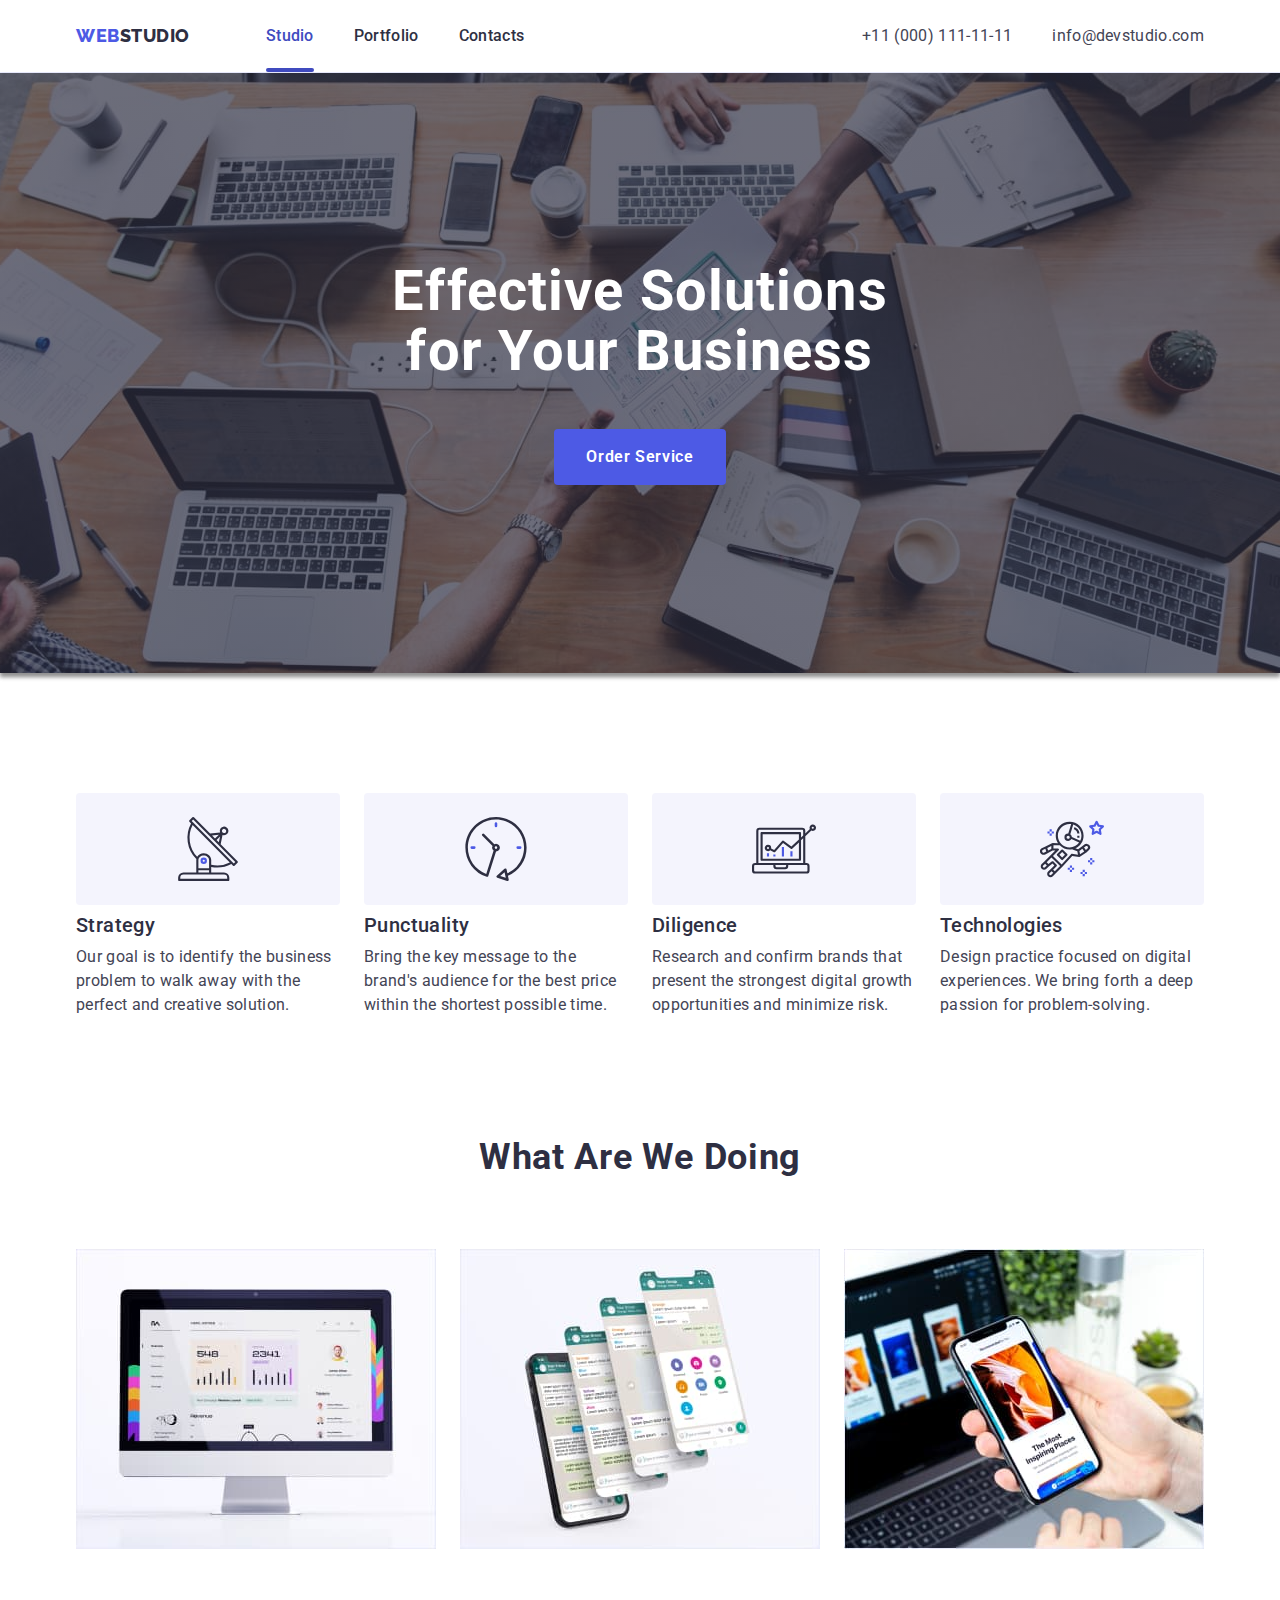
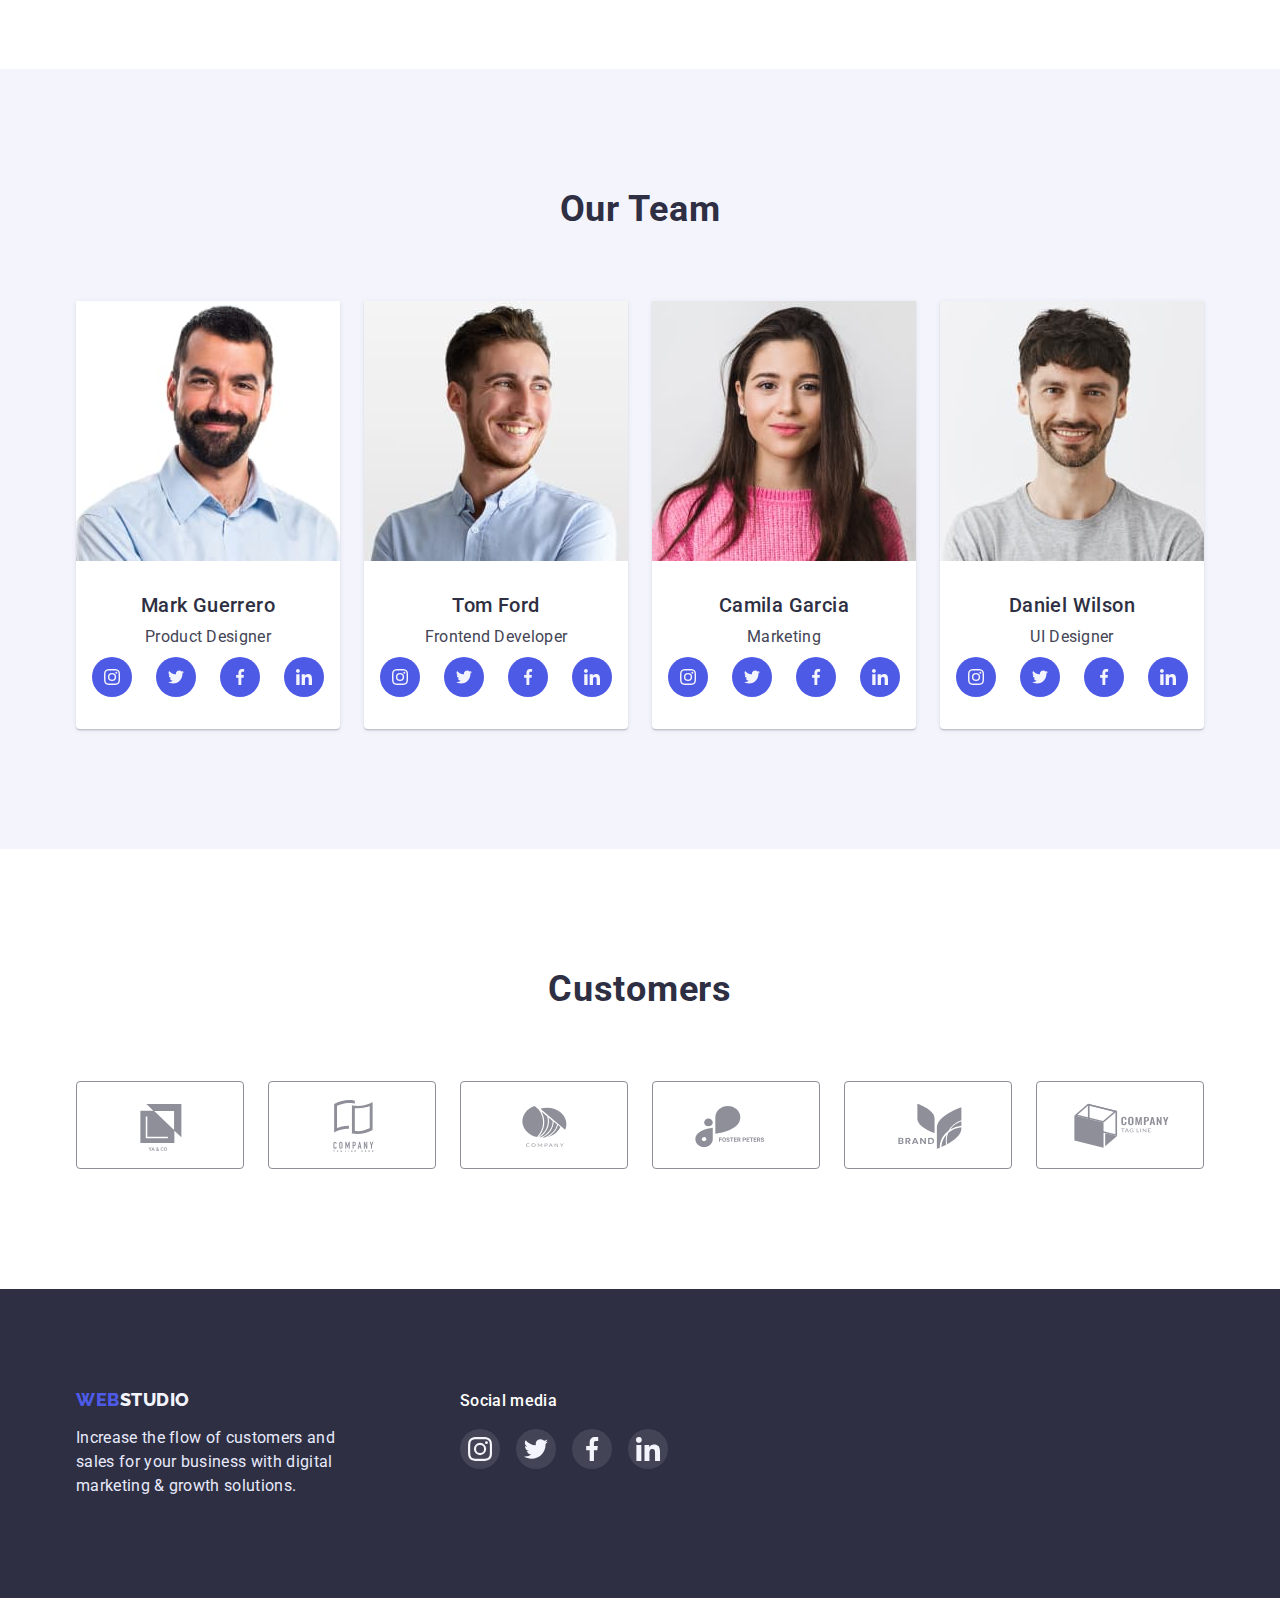
==== index.html @ 49307508 "Додає файли попереднього ДЗ" ====
<!-- @format -->

<!DOCTYPE html>
<html lang="en">
 <head>
  <meta charset="UTF-8" />
  <meta http-equiv="X-UA-Compatible" content="IE=edge" />
  <meta name="viewport" content="width=device-width, initial-scale=1.0" />
  <title>webstudio</title>
  <link rel="preconnect" href="https://fonts.googleapis.com" />
  <link rel="preconnect" href="https://fonts.gstatic.com" crossorigin />
  <link
   href="https://fonts.googleapis.com/css2?family=Raleway:wght@800&family=Roboto:wght@400;500;700&display=swap"
   rel="stylesheet"
  />
  <link
   rel="stylesheet"
   href="https://cdnjs.cloudflare.com/ajax/libs/modern-normalize/1.1.0/modern-normalize.min.css"
  />
  <link rel="stylesheet" href="./css/styles.css" />
 </head>
 <body>
  <header class="page-header">
   <div class="container main-top">
    <nav class="top">
     <a href="./index.html" class="logo link">
      <span class="logo-web">web</span>studio
     </a>
     <ul class="site-nav list">
      <li class="item">
       <a href="./index.html" class="link current">Studio</a>
      </li>
      <li class="item">
       <a href="./portfolio.html" class="link">Portfolio</a>
      </li>
      <li class="item"><a href="" class="link">Contacts</a></li>
     </ul>
    </nav>

    <ul class="auth-nav list">
     <li class="item">
      <a href="tel:+110001111111" class="nav-tel link">+11 (000) 111-11-11</a>
     </li>
     <li class="item">
      <a href="mailto:info@devstudio.com" class="nav-mail link"
       >info@devstudio.com</a
      >
     </li>
    </ul>
   </div>
  </header>

  <main>
   <!--Hero-->
   <section class="hero">
    <div class="container">
     <h1 class="hero-title">
      Effective Solutions <br />
      for Your Business
     </h1>
     <button class="hero-btn button" type="button" data-modal-open>
      Order Service
     </button>
    </div>
   </section>

   <!--Section 1-->
   <section class="section-first">
    <div class="container">
     <h2 class="visually-hidden">Main About of company</h2>
     <ul class="list main-about">
      <li class="item about-item icon-antena">
       <h3 class="title-third">Strategy</h3>
       <p class="text">
        Our goal is to identify the business problem to walk away with the
        perfect and creative solution.
       </p>
      </li>
      <li class="item about-item icon-clock">
       <h3 class="title-third">Punctuality</h3>
       <p class="text">
        Bring the key message to the brand's audience for the best price within
        the shortest possible time.
       </p>
      </li>
      <li class="item about-item icon-diagram">
       <h3 class="title-third">Diligence</h3>
       <p class="text">
        Research and confirm brands that present the strongest digital growth
        opportunities and minimize risk.
       </p>
      </li>
      <li class="item about-item icon-astronavt">
       <h3 class="title-third">Technologies</h3>
       <p class="text">
        Design practice focused on digital experiences. We bring forth a deep
        passion for problem-solving.
       </p>
      </li>
     </ul>
    </div>
   </section>

   <!--Section2-->
   <section class="section-second">
    <div class="container">
     <h2 class="title-second">What are we doing</h2>
     <ul class="list work">
      <li class="item">
       <a href="">
        <img
         class="block"
         src="./images/index-foto/img1.jpg"
         alt="desctop applications"
         width="360"
         height="300"
        />
       </a>
      </li>
      <li class="item">
       <a href="">
        <img
         class="block"
         src="./images/index-foto/img2.jpg"
         alt="mobile applications"
         width="360"
         height="300"
        />
       </a>
      </li>
      <li class="item">
       <a href="">
        <img
         class="block"
         src="./images/index-foto/img3.jpg"
         alt="design solutions"
         width="360"
         height="300"
        />
       </a>
      </li>
     </ul>
    </div>
   </section>

   <!--Section3-->
   <section class="section-third">
    <div class="container">
     <h2 class="title-second">Our Team</h2>
     <ul class="list team">
      <li class="item">
       <div class="team-card">
        <img
         class="block"
         src="./images/index-foto/mark.jpg"
         alt="Mark Guerrero"
         width="264"
         height="260"
        />
        <div class="team-card-text">
         <h3 class="title-third">Mark Guerrero</h3>
         <p class="text">Product Designer</p>
         <ul class="list team-social-list">
          <li>
           <a class="link team-social-link" href="">
            <svg class="team-social-icon">
             <use href="./images/index-icons/sprite.svg#icon-instagram"></use>
            </svg>
           </a>
          </li>
          <li>
           <a class="link team-social-link" href="">
            <svg class="team-social-icon">
             <use href="./images/index-icons/sprite.svg#icon-twitter"></use>
            </svg>
           </a>
          </li>
          <li>
           <a class="link team-social-link" href="">
            <svg class="team-social-icon">
             <use href="./images/index-icons/sprite.svg#icon-facebook"></use>
            </svg>
           </a>
          </li>
          <li>
           <a class="link team-social-link" href="">
            <svg class="team-social-icon">
             <use href="./images/index-icons/sprite.svg#icon-linkedin"></use>
            </svg>
           </a>
          </li>
         </ul>
        </div>
       </div>
      </li>
      <li class="item">
       <div class="team-card">
        <img
         class="block"
         src="./images/index-foto/tom.jpg"
         alt="Tom Ford"
         width="264"
         height="260"
        />
        <div class="team-card-text">
         <h3 class="title-third">Tom Ford</h3>
         <p class="text">Frontend Developer</p>
         <ul class="list team-social-list">
          <li>
           <a class="link team-social-link" href="">
            <svg class="team-social-icon">
             <use href="./images/index-icons/sprite.svg#icon-instagram"></use>
            </svg>
           </a>
          </li>
          <li>
           <a class="link team-social-link" href="">
            <svg class="team-social-icon">
             <use href="./images/index-icons/sprite.svg#icon-twitter"></use>
            </svg>
           </a>
          </li>
          <li>
           <a class="link team-social-link" href="">
            <svg class="team-social-icon">
             <use href="./images/index-icons/sprite.svg#icon-facebook"></use>
            </svg>
           </a>
          </li>
          <li>
           <a class="link team-social-link" href="">
            <svg class="team-social-icon">
             <use href="./images/index-icons/sprite.svg#icon-linkedin"></use>
            </svg>
           </a>
          </li>
         </ul>
        </div>
       </div>
      </li>
      <li class="item">
       <div class="team-card">
        <img
         class="block"
         src="./images/index-foto/camila.jpg"
         alt="Camila Garcia"
         width="264"
         height="260"
        />
        <div class="team-card-text">
         <h3 class="title-third">Camila Garcia</h3>
         <p class="text">Marketing</p>
         <ul class="list team-social-list">
          <li>
           <a class="link team-social-link" href="">
            <svg class="team-social-icon">
             <use href="./images/index-icons/sprite.svg#icon-instagram"></use>
            </svg>
           </a>
          </li>
          <li>
           <a class="link team-social-link" href="">
            <svg class="team-social-icon">
             <use href="./images/index-icons/sprite.svg#icon-twitter"></use>
            </svg>
           </a>
          </li>
          <li>
           <a class="link team-social-link" href="">
            <svg class="team-social-icon">
             <use href="./images/index-icons/sprite.svg#icon-facebook"></use>
            </svg>
           </a>
          </li>
          <li>
           <a class="link team-social-link" href="">
            <svg class="team-social-icon">
             <use href="./images/index-icons/sprite.svg#icon-linkedin"></use>
            </svg>
           </a>
          </li>
         </ul>
        </div>
       </div>
      </li>
      <li class="item">
       <div class="team-card">
        <img
         class="block"
         src="./images/index-foto/daniel.jpg"
         alt="Daniel Wilson"
         width="264"
         height="260"
        />
        <div class="team-card-text">
         <h3 class="title-third">Daniel Wilson</h3>
         <p class="text">UI Designer</p>
         <ul class="list team-social-list">
          <li>
           <a class="link team-social-link" href="">
            <svg class="team-social-icon">
             <use href="./images/index-icons/sprite.svg#icon-instagram"></use>
            </svg>
           </a>
          </li>
          <li>
           <a class="link team-social-link" href="">
            <svg class="team-social-icon">
             <use href="./images/index-icons/sprite.svg#icon-twitter"></use>
            </svg>
           </a>
          </li>
          <li>
           <a class="link team-social-link" href="">
            <svg class="team-social-icon">
             <use href="./images/index-icons/sprite.svg#icon-facebook"></use>
            </svg>
           </a>
          </li>
          <li>
           <a class="link team-social-link" href="">
            <svg class="team-social-icon">
             <use href="./images/index-icons/sprite.svg#icon-linkedin"></use>
            </svg>
           </a>
          </li>
         </ul>
        </div>
       </div>
      </li>
     </ul>
    </div>
   </section>

   <!--Section4-->
   <section class="customers">
    <div class="container">
     <h2 class="title-second">Customers</h2>
     <ul class="list icons-customers">
      <li class="item-customer">
       <a class="link customer-link" href="">
        <svg class="customer-icon">
         <use href="./images/index-icons/sprite.svg#icon-Logo1"></use>
        </svg>
       </a>
      </li>
      <li>
       <a class="link customer-link" href="">
        <svg class="customer-icon">
         <use href="./images/index-icons/sprite.svg#icon-Logo2"></use>
        </svg>
       </a>
      </li>
      <li class="item-customer">
       <a class="link customer-link" href="">
        <svg class="customer-icon">
         <use href="./images/index-icons/sprite.svg#icon-Logo3"></use>
        </svg>
       </a>
      </li>
      <li class="item-customer">
       <a class="link customer-link" href="">
        <svg class="customer-icon">
         <use href="./images/index-icons/sprite.svg#icon-Logo4"></use>
        </svg>
       </a>
      </li>
      <li class="item-customer">
       <a class="link customer-link" href="">
        <svg class="customer-icon">
         <use href="./images/index-icons/sprite.svg#icon-Logo5"></use>
        </svg>
       </a>
      </li>
      <li class="item-customer">
       <a class="link customer-link" href="">
        <svg class="customer-icon">
         <use href="./images/index-icons/sprite.svg#icon-Logo6"></use>
        </svg>
       </a>
      </li>
     </ul>
    </div>
   </section>
  </main>

  <!--Footer-->
  <footer class="footer">
   <div class="container footer-box">
    <div class="footer-first-box">
     <a href="./index.html" class="footer-logo link">
      <span class="logo-web">web</span>studio
     </a>
     <p class="footer-text">
      Increase the flow of customers and sales for your business with digital
      marketing & growth solutions.
     </p>
    </div>
    <div>
     <h3 class="ftr-third-title">Social media</h3>
     <ul class="list footer-social-list">
      <li>
       <a class="link footer-social-link" href="">
        <svg class="footer-social-icon">
         <use href="./images/index-icons/sprite.svg#icon-instagram"></use>
        </svg>
       </a>
      </li>
      <li>
       <a class="link footer-social-link" href="">
        <svg class="footer-social-icon">
         <use href="./images/index-icons/sprite.svg#icon-twitter"></use>
        </svg>
       </a>
      </li>
      <li>
       <a class="link footer-social-link" href="">
        <svg class="footer-social-icon">
         <use href="./images/index-icons/sprite.svg#icon-facebook"></use>
        </svg>
       </a>
      </li>
      <li>
       <a class="link footer-social-link" href="">
        <svg class="footer-social-icon">
         <use href="./images/index-icons/sprite.svg#icon-linkedin"></use>
        </svg>
       </a>
      </li>
     </ul>
    </div>
   </div>
  </footer>
  <div class="backdrop is-hidden" data-modal>
   <div class="modal">
    <button class="modal-close button" data-modal-close>
     <svg class="icon-modal-close">
      <use href="./images/index-icons/sprite.svg#icon-close-black"></use>
     </svg>
    </button>
   </div>
  </div>
  <script src="./js/modal.js"></script>
 </body>
</html>
---- css/styles.css ----
/** @format */

:root {
 --site-nav-color: #2e2f42;
 --auth-nav-color: #434455;
 --hero-title-color: #ffffff;
 --hero-bgc: #2e2f42;
 --hero-btn-text: #ffffff;
 --hero-btn-bgc: #4d5ae5;
 --hero-btn-bgc-hover: #404bbf;
 --primary-text-color: #434455;
 --title-two-color: #2e2f42;
 --title-three-color: #2e2f42;
 --logo-acsent-color: #4d5ae5;
 --logo-color: #2e2f42;
 --acsent: #4d5ae5;
 --bgc-section-third: #f4f4fd;
 --team-card-bgc: #ffffff;
 --white-color: #ffffff;
 --click-color: #404bbf;
 --btn-fon-cloud: #f4f4fd;
 --btn-border-color: #e7e9fc;
 --footer-bgc: #2e2f42;
 --footer-text-color: #e7e9fc;
 --footer-logo-color: #f4f4fd;
 --border-color: #e7e9fc;
 --border-color-hover: #f4f4fd;
 --team-social-hover: #404bbf;
 --team-social: #4d5ae5;
 --customer-border: #8e8f99;
 --customer-hover: #404bbf;
 --work-text-action-color: #f4f4fd;
 --work-box-action-bgc: #4d5ae5;
 --footer-social-bgc: rgba(255, 255, 255, 0.1);
 --footer-social-bgc-hover: #31d0aa;
 --modal-bgcolor: #fcfcfc;
 --modal-close-bgc: #e7e9fc;
 --modal-close-bgc-hover: #404bbf;
 --backdrop-bgc: rgba(46, 47, 66, 0.4);
}

body {
 color: var(--primary-text-color);
 background-color: var(--white-color);
 font-family: 'Roboto', sans-serif;
}
.container {
 margin-left: auto;
 margin-right: auto;
 width: 1158px;
 padding-left: 15px;
 padding-right: 15px;
 /* outline: 1px solid red; */
}
.list {
 margin: 0;
 padding: 0;
 list-style: none;
}
.link {
 text-decoration: none;
}
.button {
 font-family: inherit;
 font-style: normal;
 font-weight: 600;
 font-size: 16px;
 display: flex;
 align-items: center;
 letter-spacing: 0.04em;
 cursor: pointer;
 border-radius: 4px;
}
.block {
 display: block;
}

/* Logo */
.page-header {
 border-bottom: 1px solid #e7e9fc;
}
.logo {
 color: var(--logo-color);
 font-family: 'Raleway', sans-serif;
 font-weight: 800;
 font-size: 18px;
 line-height: 1.33;
 display: flex;
 letter-spacing: 0.03em;
 text-transform: uppercase;
}

.logo-web {
 color: var(--logo-acsent-color);
}

/* Site nav */

.site-nav .link.current {
 position: relative;
 color: var(--click-color);
}
.current::after {
 position: absolute;
 left: 0;
 bottom: 0;
 content: '';
 display: block;
 width: 100%;
 height: 4px;
 background-color: var(--click-color);
 border-radius: 2px;
}
.site-nav .link {
 display: block;
 padding-top: 24px;
 padding-bottom: 24px;

 font-weight: 500;
 font-size: 16px;
 line-height: 1.5;
 letter-spacing: 0.02em;
 color: var(--site-nav-color);
 transition: color 250ms cubic-bezier(0.4, 0, 0.2, 1);
}
.site-nav .link:hover,
.site-nav .link:focus {
 color: var(--acsent);
}
.site-nav .link:active {
 color: var(--acsent);
}

.site-nav {
 display: flex;
 margin-left: 76px;
}

.site-nav .item:not(:last-child) {
 margin-right: 40px;
}

.auth-nav {
 display: flex;
 margin-left: auto;
}
.top {
 display: flex;
 align-items: center;
}
.main-top {
 display: flex;
}
.auth-nav .link {
 display: block;
 padding-top: 24px;
 padding-bottom: 24px;

 font-weight: 400;
 font-size: 16px;
 line-height: 1.5;
 letter-spacing: 0.02em;

 color: var(--auth-nav-color);
 transition: color 250ms cubic-bezier(0.4, 0, 0.2, 1);
}
.auth-nav .link:hover,
.auth-nav .link:focus {
 color: var(--acsent);
}
.auth-nav .item + .item {
 margin-left: 40px;
}

.nav-tel {
}
.nav-mail {
}

/* Hero */

.hero {
 padding-top: 188px;
 padding-bottom: 188px;
 background-color: var(--hero-bgc);
 height: 600px;
 max-width: 1440px;
 margin-left: auto;
 margin-right: auto;
 background-image: linear-gradient(
   to right,
   rgba(46, 47, 66, 0.7),
   rgba(46, 47, 66, 0.7)
  ),
  url('../images/index-foto/people-office.jpg');

 background-repeat: no-repeat;
 background-position: center;
 background-size: cover;
 box-shadow: 0px 4px 4px rgba(0, 0, 0, 0.25), 0px 4px 4px rgba(0, 0, 0, 0.25);
}

.hero-title {
 margin-top: 0;
 margin-bottom: 48px;

 font-size: 56px;
 line-height: 1.071429;
 text-align: center;
 letter-spacing: 0.02em;

 color: var(--hero-title-color);
}

.hero-btn {
 margin-left: auto;
 margin-right: auto;

 line-height: 1.5;
 padding: 16px 32px;
 border: 0;

 color: var(--hero-btn-text);
 background-color: var(--hero-btn-bgc);
 transition: background-color 250ms cubic-bezier(0.4, 0, 0.2, 1),
  box-shadow 250ms cubic-bezier(0.4, 0, 0.2, 1);
}
.hero-btn:active {
 background-color: var(--click-color);
}
.hero-btn:hover,
.hero-btn:focus {
 background-color: var(--hero-btn-bgc-hover);
 box-shadow: 0px 4px 4px rgba(0, 0, 0, 0.15);
}

/* Sections */
.title-second {
 margin: 0;
 margin-bottom: 72px;
 padding: 0;
 color: var(--title-two-color);
 font-weight: 700;
 font-size: 36px;
 line-height: 1.1112;
 text-align: center;
 letter-spacing: 0.02em;
 text-transform: capitalize;
}
.title-third {
 margin: 0;
 margin-bottom: 8px;
 padding: 0;
 color: var(--title-three-color);
 font-weight: 500;
 font-size: 20px;
 line-height: 1.2;
 letter-spacing: 0.02em;
}
.text {
 margin: 0;
 padding: 0;
 font-weight: 400;
 font-size: 16px;
 line-height: 1.5;
 letter-spacing: 0.02em;
}

/* section 1 */
.section-first {
 padding-top: 120px;
 padding-bottom: 120px;
}
.main-about {
 display: flex;
}
.main-about .item {
 width: calc((100% - 3 * 24px) / 4);
}
.main-about .item:not(:last-child) {
 margin-right: 24px;
}
.about-item::before {
 display: block;
 content: '';
 margin-bottom: 8px;
 height: 112px;
 background-color: var(--btn-fon-cloud);

 background-repeat: no-repeat;
 background-position: center;
 border-radius: 4px;
 /* outline: 1px solid teal; */
}
.icon-antena::before {
 background-image: url(../images/index-icons/antenna.svg);
}
.icon-clock::before {
 background-image: url(../images/index-icons/clock.svg);
}
.icon-diagram::before {
 background-image: url(../images/index-icons/diagram.svg);
}
.icon-astronavt::before {
 background-image: url(../images/index-icons/astronaut.svg);
}
.visually-hidden {
 position: absolute;
 width: 1px;
 height: 1px;
 margin: -1px;
 border: 0;
 padding: 0;
 white-space: nowrap;
 clip-path: inset(100%);
 clip: rect(0, 0, 0, 0);
 overflow: hidden;
}

/* section 2 */
.section-second {
 padding-bottom: 120px;
}

.work {
 display: flex;
}
.work .item:not(:last-child) {
 margin-right: 24px;
}
.work::before {
 display: inline-block;
 content: '';
 height: 112px;
 width: 264px;
}

/* section 3 */

.team {
 display: flex;
}

.team .item:not(:last-child) {
 margin-right: 24px;
}

.section-third {
 padding-top: 120px;
 padding-bottom: 120px;
 background-color: var(--bgc-section-third);
}

.team-card {
 text-align: center;
 background-color: var(--team-card-bgc);
 box-shadow: 0px 1px 6px rgba(46, 47, 66, 0.08),
  0px 1px 1px rgba(46, 47, 66, 0.16), 0px 2px 1px rgba(46, 47, 66, 0.08);
 border-radius: 0px 0px 4px 4px;
}

.team-card-text {
 padding: 32px 16px;
 /* padding-top: 32px;
 padding-bottom: 32px; */
}
.team-card-text .text {
 margin-bottom: 8px;
}
.team-social-list {
 display: flex;
 gap: 24px;
 /* background-color: teal; */
}
.team-social-link {
 display: flex;
 align-items: center;
 justify-content: center;
 width: 40px;
 height: 40px;
 border-radius: 50%;

 background-color: var(--team-social);
 transition: background-color 250ms cubic-bezier(0.4, 0, 0.2, 1);
}
.team-social-link:hover,
.team-social-link:focus {
 background-color: var(--team-social-hover);
}
.team-social-icon {
 width: 16px;
 height: 16px;
}

/* Section 4 */
.customers {
 padding-top: 120px;
 padding-bottom: 120px;
}
.icons-customers {
 display: flex;
 gap: 24px;
}
.customer-link {
 width: 168px;
 height: 88px;
 display: flex;
 align-items: center;
 justify-content: center;
 color: var(--customer-border);
 border: 1px solid var(--customer-border);
 border-radius: 4px;

 transition: color 250ms cubic-bezier(0.4, 0, 0.2, 1),
  border-color 250ms cubic-bezier(0.4, 0, 0.2, 1);
}
.customer-link:hover,
.customer-link:focus {
 color: var(--customer-hover);
 border: 1px solid var(--customer-hover);
}

.customer-icon {
 width: 104px;
 height: 56px;
 fill: currentColor;
}

/* Footer */
.footer {
 padding-top: 100px;
 padding-bottom: 100px;
 background-color: var(--footer-bgc);
}
.footer-box {
 display: flex;
}
.footer-first-box {
 margin-right: 120px;
}
.footer-text {
 width: 264px;
 margin-top: 0;
 margin-bottom: 0;
 font-size: 16px;
 line-height: 1.5;
 letter-spacing: 0.02em;
 color: var(--footer-text-color);
}
.footer-logo {
 margin-bottom: 16px;
 color: var(--footer-logo-color);
 font-family: 'Raleway';
 font-weight: 800;
 font-size: 18px;
 line-height: 1.17;
 display: flex;
 align-items: center;
 letter-spacing: 0.03em;
 text-transform: uppercase;
}
.ftr-third-title {
 margin: 0;
 padding: 0;
 margin-bottom: 16px;
 font-weight: 500;
 font-size: 16px;
 line-height: 1.5;
 letter-spacing: 0.02em;
 color: #ffffff;
}
.footer-social-list {
 display: flex;
 gap: 16px;
 /* background-color: black;  */
}
.footer-social-link {
 display: flex;
 align-items: center;
 justify-content: center;
 width: 40px;
 height: 40px;

 background-color: var(--footer-social-bgc);
 border-radius: 50%;
 transition: background-color 250ms cubic-bezier(0.4, 0, 0.2, 1);
}
.footer-social-link:hover,
.footer-social-link:focus {
 background-color: var(--footer-social-bgc-hover);
}
.footer-social-icon {
 width: 24px;
 height: 24px;
}
/* Portfolio */

.section-portfolio {
 padding-bottom: 120px;
 padding-top: 96px;
}

.filter {
 display: flex;
 justify-content: center;
 margin-bottom: 72px;
}
.filter .item:not(:last-child) {
 margin-right: 24px;
}

.portfolio-btn {
 text-align: center;
 padding: 8px 16px;
 height: 48px;
 line-height: 1.5;

 color: var(--acsent);
 background-color: var(--btn-fon-cloud);
 border: 1px solid var(--btn-border-color);
 border-radius: 4px;
 transition: background-color 250ms cubic-bezier(0.4, 0, 0.2, 1),
  color 250ms cubic-bezier(0.4, 0, 0.2, 1),
  box-shadow 250ms cubic-bezier(0.4, 0, 0.2, 1);
}
.portfolio-btn:hover,
.portfolio-btn:focus,
.portfolio-btn:active {
 color: var(--white-color);
 background-color: var(--click-color);
 box-shadow: 0px 3px 1px rgba(0, 0, 0, 0.1), 0px 2px 1px rgba(0, 0, 0, 0.08),
  0px 2px 2px rgba(0, 0, 0, 0.12);
}
/* .portfolio-btn:hover,
.portfolio-btn:focus {
 box-shadow: 0px 3px 1px rgba(0, 0, 0, 0.1), 0px 2px 1px rgba(0, 0, 0, 0.08),
  0px 2px 2px rgba(0, 0, 0, 0.12);
} */

.work-example {
 display: flex;
 flex-wrap: wrap;
}

.work-example .work-item {
 margin-right: 24px;
 margin-bottom: 48px;
 transition: box-shadow 250ms cubic-bezier(0.4, 0, 0.2, 1);
}
.work-example .work-item:nth-child(3n + 3) {
 margin-right: 0;
}
.work-example .work-item:nth-last-child(-n + 3) {
 margin-bottom: 0px;
}
.work-example .work-item:hover,
.work-example .work-item:focus {
 box-shadow: 0px 1px 6px rgba(46, 47, 66, 0.08),
  0px 1px 1px rgba(46, 47, 66, 0.16), 0px 2px 1px rgba(46, 47, 66, 0.08);
}

.border-prtf {
 padding-top: 32px;
 padding-bottom: 32px;
 padding-left: 16px;
 border: 1px solid var(--border-color);
 border-top: none;
}

/* ---ACTIONS--- */
.work-box-action {
 position: relative;
 overflow: hidden;
}
.work-text-action {
 position: absolute;
 display: inline-block;
 top: 40px;
 left: 32px;
 width: 296px;
 font-weight: 400;
 font-size: 16px;
 line-height: 1.5;
 letter-spacing: 0.02em;
 color: var(--work-text-action-color);
}
.work-box-overlay {
 position: absolute;
 top: 0;
 left: 0;
 width: 100%;
 height: 100%;
 background-color: var(--work-box-action-bgc);
 transform: translateY(100%);
 transition: transform 250ms cubic-bezier(0.4, 0, 0.2, 1);
}
.work-item:hover .work-box-overlay,
.work-item:focus .work-box-overlay {
 transform: translateY(0);
}

/* .border-prtf:hover,
.border-prtf:focus {
border: 0.5px solid #f4f4fd;} */

/* ---MODALKA-- */
.backdrop {
 position: fixed;
 top: 0;
 left: 0;
 width: 100%;
 height: 100%;
 background-color: var(--backdrop-bgc);
 opacity: 1;
 visibility: visible;
 transition: opacity 250ms cubic-bezier(0.4, 0, 0.2, 1),
  visibility 250ms cubic-bezier(0.4, 0, 0.2, 1);
}
.backdrop.is-hidden {
 opacity: 0;
 visibility: hidden;
 pointer-events: none;
}

.modal {
 position: absolute;
 top: 50%;
 left: 50%;
 min-height: 576px;
 min-width: 408px;
 background-color: var(--modal-bgcolor);
 transform: translate(-50%, -50%) scale(1);
 transition: transform 250ms cubic-bezier(0.4, 0, 0.2, 1);
}
.backdrop.is-hidden .modal {
 transform: translate(-50%, -50%) scale(0);
}
.modal-close {
 display: block;
 height: 24px;
 width: 24px;
 margin-right: 24px;
 margin-top: 24px;
 margin-left: auto;
 padding: 0;
 border-radius: 50%;
 border: 1px solid rgba(0, 0, 0, 0.1);
 background-color: var(--modal-close-bgc);
 cursor: pointer;
 transition: background-color 250ms cubic-bezier(0.4, 0, 0.2, 1);
}
.modal-close:hover,
.modal-close:focus,
.modal-close:active {
 background-color: var(--modal-close-bgc-hover);
}
.icon-modal-close {
 fill: #000000;
 height: 8px;
 width: 8px;
 transition: fill 250ms cubic-bezier(0.4, 0, 0.2, 1);
}
.modal-close:hover .icon-modal-close,
.modal-close:focus .icon-modal-close,
.modal-close:active .icon-modal-close {
 fill: #ffffff;
}
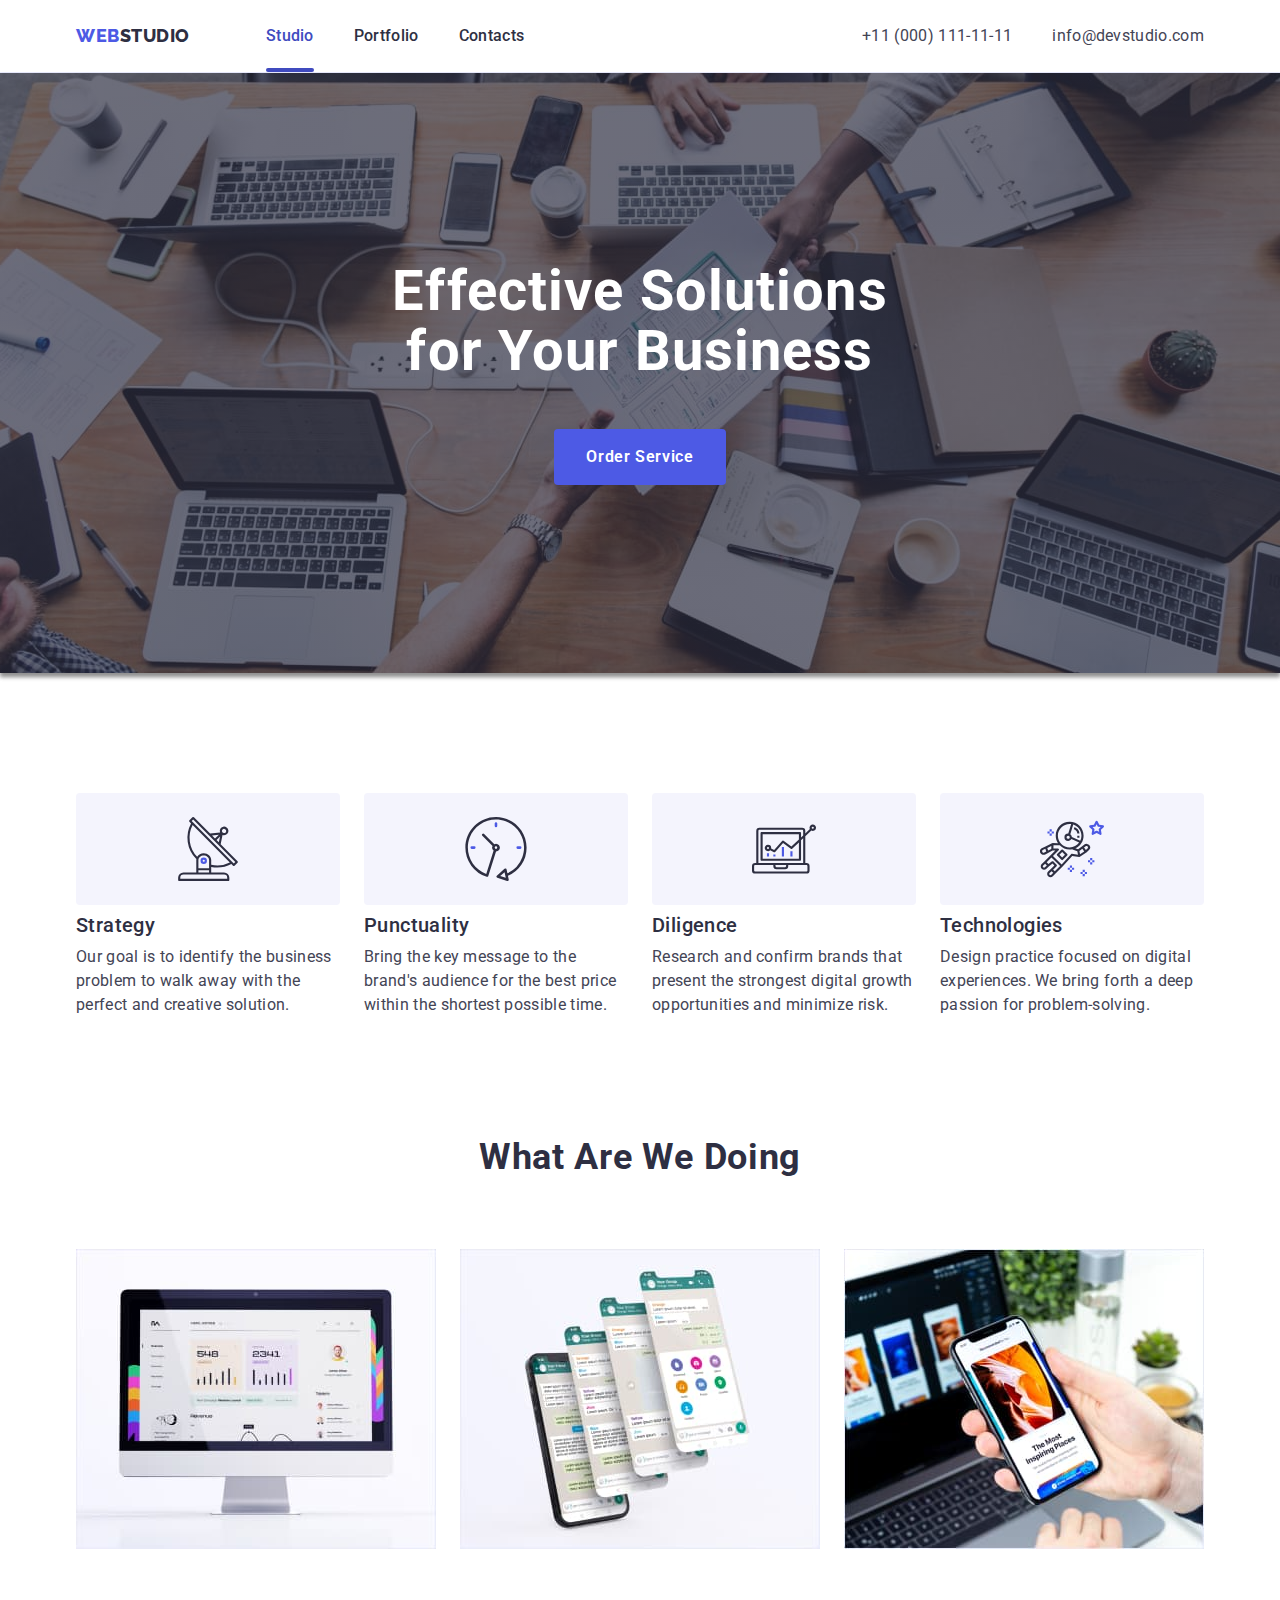
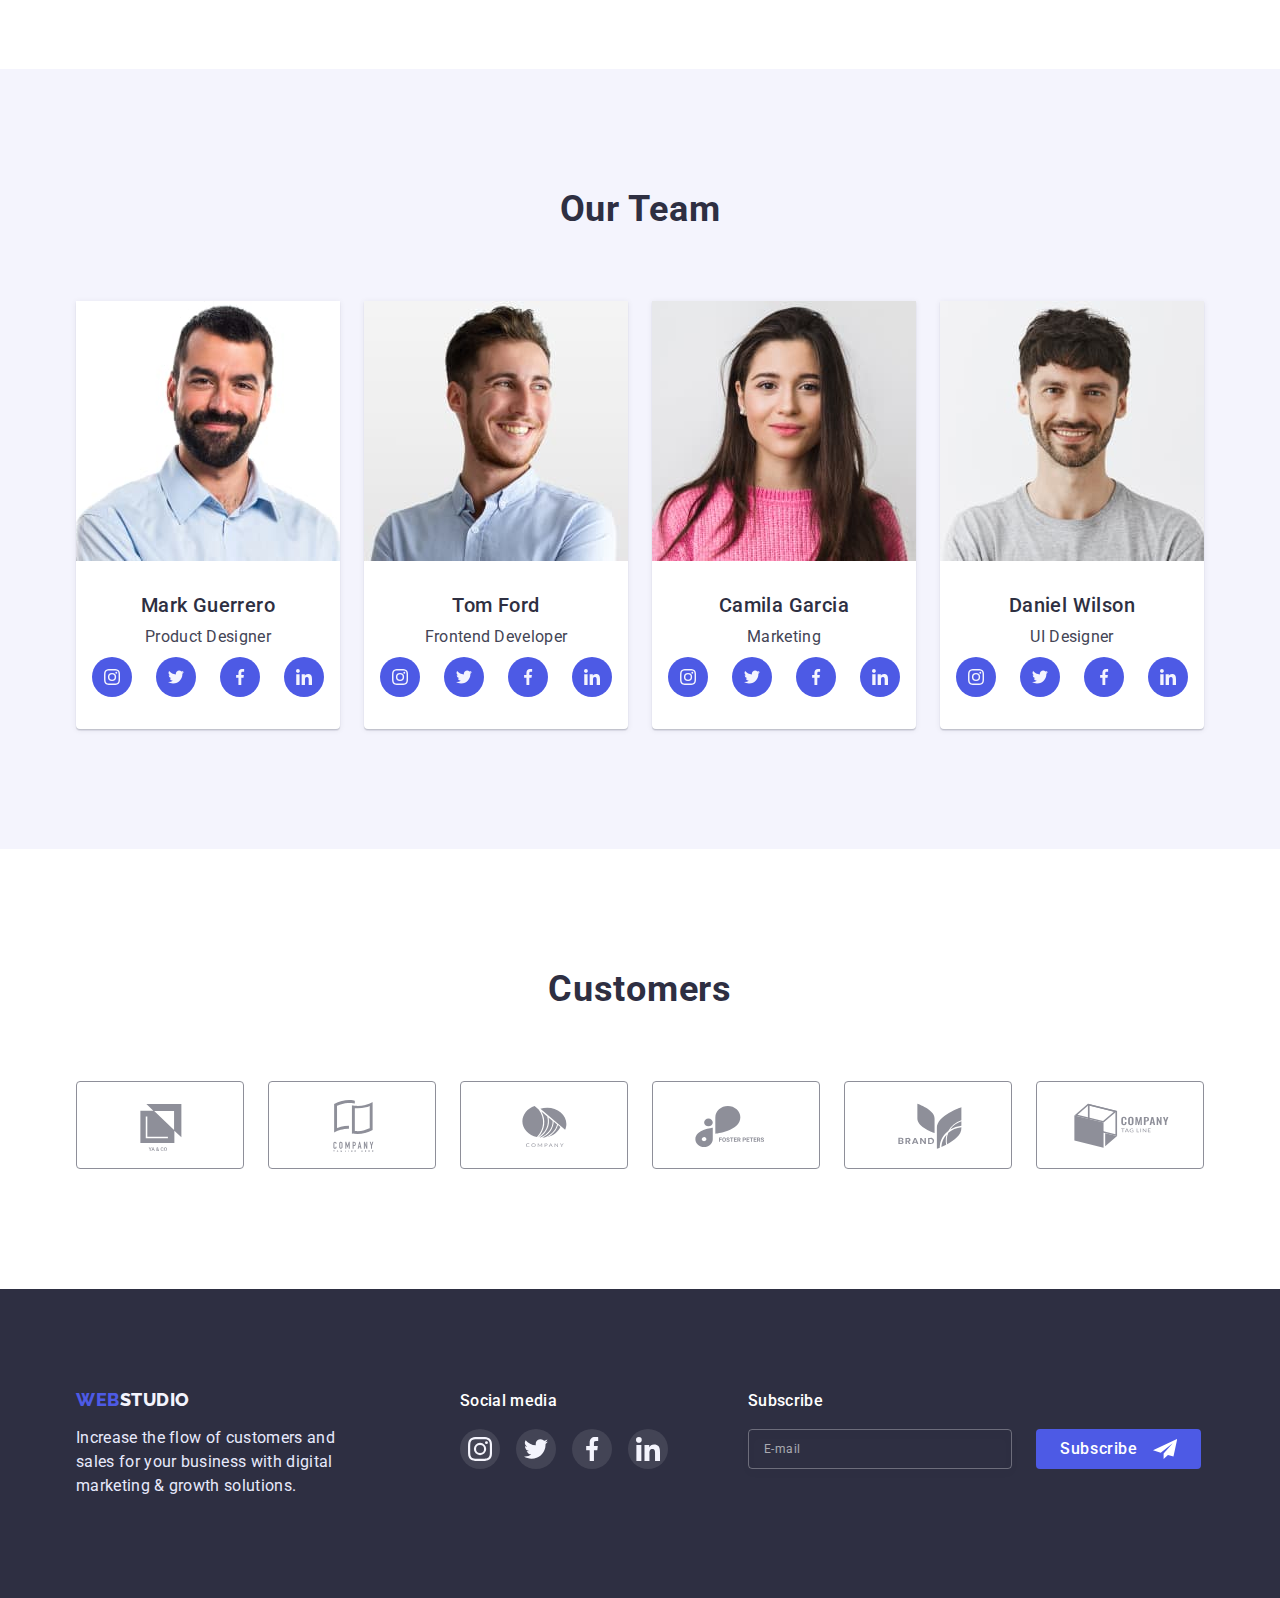
==== commit 876d9e17: "Додає поля та стилі форм в модалку та футер" ====
--- a/index.html
+++ b/index.html
@@ -429,8 +429,33 @@
       </li>
      </ul>
     </div>
+
+    <div class="subscribe-box">
+     <h3 class="ftr-third-title">Subscribe</h3>
+     <form class="subscribe">
+      <div class="subscr-field">
+       <input
+        type="email"
+        class="sub-input"
+        name="email"
+        id="email"
+        required
+        placeholder=" "
+       />
+       <label for="email" class="sub-label">E-mail</label>
+      </div>
+
+      <div class="sub-btn-box">
+       <button type="submit" class="sub-btn">Subscribe</button>
+       <svg class="sub-icon" width="24" height="24">
+        <use href="./images/index-icons/sprite.svg#icon-plane"></use>
+       </svg>
+      </div>
+     </form>
+    </div>
    </div>
   </footer>
+
   <div class="backdrop is-hidden" data-modal>
    <div class="modal">
     <button class="modal-close button" data-modal-close>
@@ -438,6 +463,57 @@
       <use href="./images/index-icons/sprite.svg#icon-close-black"></use>
      </svg>
     </button>
+    <p class="modal-title">Leave your contacts and we will call you back</p>
+    <form class="modal-form">
+     <div class="form-field">
+      <label for="name" class="modal-label">Name</label>
+      <div class="svg-centr">
+       <input type="text" class="modal-input" name="name" id="name" required />
+       <svg class="modal-svg" width="18" height="18">
+        <use href="./images/index-icons/sprite.svg#icon-name"></use>
+       </svg>
+      </div>
+     </div>
+
+     <div class="form-field">
+      <label for="tel" class="modal-label">Phone</label>
+      <div class="svg-centr">
+       <input type="tel" class="modal-input" name="tel" id="tel" required />
+       <svg class="modal-svg" width="18" height="24">
+        <use href="./images/index-icons/sprite.svg#icon-phone"></use>
+       </svg>
+      </div>
+     </div>
+
+     <div class="form-field">
+      <label for="email" class="modal-label">Email</label>
+      <div class="svg-centr">
+       <input type="email" class="modal-input" name="email" id="email" />
+       <svg class="modal-svg" width="18" height="24">
+        <use href="./images/index-icons/sprite.svg#icon-mail"></use>
+       </svg>
+      </div>
+     </div>
+
+     <div class="form-field">
+      <label for="comment" class="modal-label">Comment</label>
+      <textarea
+       name="comment"
+       id="comment"
+       class="modal-comment"
+       placeholder="Text input"
+      ></textarea>
+     </div>
+
+     <div class="policy-field">
+      <input type="checkbox" name="policy" id="policy" class="policy-input" />
+      <label for="policy" class="policy-text"
+       >I accept the terms and conditions of the
+       <a class="policy-link" href="">Privacy Policy</a></label
+      >
+     </div>
+     <button type="submit" class="modal-btn">Send</button>
+    </form>
    </div>
   </div>
   <script src="./js/modal.js"></script>
--- a/css/styles.css
+++ b/css/styles.css
@@ -37,6 +37,7 @@
  --modal-close-bgc: #e7e9fc;
  --modal-close-bgc-hover: #404bbf;
  --backdrop-bgc: rgba(46, 47, 66, 0.4);
+ --modal-icon-fill: #2e2f42;
 }
 
 body {
@@ -426,7 +427,7 @@
  fill: currentColor;
 }
 
-/* Footer */
+/* -----FOOTER------ */
 .footer {
  padding-top: 100px;
  padding-bottom: 100px;
@@ -472,7 +473,6 @@
 .footer-social-list {
  display: flex;
  gap: 16px;
- /* background-color: black;  */
 }
 .footer-social-link {
  display: flex;
@@ -492,6 +492,77 @@
 .footer-social-icon {
  width: 24px;
  height: 24px;
+}
+
+.subscribe-box {
+ margin-left: 80px;
+}
+.subscribe {
+ display: flex;
+}
+.subscr-field {
+ position: relative;
+}
+.sub-label {
+ position: absolute;
+ top: 50%;
+ left: 16px;
+ transform: translateY(-50%);
+ font-weight: 400;
+ font-size: 12px;
+ line-height: 2;
+ letter-spacing: 0.04em;
+
+ color: rgba(255, 255, 255, 0.6);
+}
+.sub-input {
+ width: 264px;
+ height: 40px;
+ background-color: transparent;
+ margin: 0;
+ padding: 8px 16px;
+ border: 1px solid rgba(255, 255, 255, 0.3);
+ border-radius: 4px;
+ filter: drop-shadow(0px 4px 4px rgba(0, 0, 0, 0.15));
+ font-weight: 400;
+ font-size: 16px;
+ line-height: 1.5;
+ letter-spacing: 0.02em;
+ color: #e7e9fc;
+}
+.sub-input:focus {
+ outline: transparent;
+}
+.sub-input:focus + .sub-label,
+.sub-input:not(:placeholder-shown) + .sub-label {
+ transform: translateY(-40px);
+}
+.sub-btn-box {
+ position: relative;
+ margin-left: 24px;
+}
+.sub-btn {
+ width: 165px;
+ height: 40px;
+ padding: 8px 24px;
+ font-weight: 500;
+ font-size: 16px;
+ line-height: 1.5;
+ display: flex;
+ align-items: center;
+ text-align: center;
+ letter-spacing: 0.04em;
+
+ color: #ffffff;
+ background-color: var(--acsent);
+ border-radius: 4px;
+ border: none;
+}
+.sub-icon {
+ position: absolute;
+ bottom: 50%;
+ right: 24px;
+ transform: translateY(50%);
 }
 /* Portfolio */
 
@@ -627,7 +698,8 @@
  top: 50%;
  left: 50%;
  min-height: 576px;
- min-width: 408px;
+ max-width: 408px;
+ padding: 24px;
  background-color: var(--modal-bgcolor);
  transform: translate(-50%, -50%) scale(1);
  transition: transform 250ms cubic-bezier(0.4, 0, 0.2, 1);
@@ -639,8 +711,7 @@
  display: block;
  height: 24px;
  width: 24px;
- margin-right: 24px;
- margin-top: 24px;
+
  margin-left: auto;
  padding: 0;
  border-radius: 50%;
@@ -665,3 +736,115 @@
 .modal-close:active .icon-modal-close {
  fill: #ffffff;
 }
+.modal-title {
+ margin-bottom: 8px;
+ font-weight: 500;
+ font-size: 16px;
+ line-height: 1.5;
+ text-align: center;
+ letter-spacing: 0.02em;
+ color: #2e2f42;
+}
+
+.form-field {
+ margin-top: 8px;
+ display: flex;
+ flex-direction: column;
+}
+.modal-input {
+ width: 100%;
+ height: 40px;
+ padding-left: 16px;
+ background-color: transparent;
+ border: 1px solid rgba(33, 33, 33, 0.2);
+ border-radius: 4px;
+ transition: border 250ms cubic-bezier(0.4, 0, 0.2, 1);
+}
+.modal-input:focus {
+ outline: transparent;
+ border: 1px solid var(--acsent);
+}
+
+.modal-label {
+ display: inline-block;
+ margin-bottom: 4px;
+
+ font-weight: 400;
+ font-size: 12px;
+ line-height: 1.6667;
+ letter-spacing: 0.01em;
+ color: #8e8f99;
+}
+.svg-centr {
+ position: relative;
+}
+.modal-svg {
+ position: absolute;
+ top: 50%;
+ left: 16px;
+ fill: var(--modal-icon-fill);
+ transform: translateY(-50%);
+ transition: fill 250ms cubic-bezier(0.4, 0, 0.2, 1);
+}
+.modal-input:focus + .modal-svg {
+ fill: var(--acsent);
+}
+
+.modal-comment {
+ width: 100%;
+ height: 120px;
+ padding: 8px 16px;
+
+ background-color: transparent;
+ border: 1px solid rgba(33, 33, 33, 0.2);
+ border-radius: 4px;
+ resize: none;
+ transition: border 250ms cubic-bezier(0.4, 0, 0.2, 1);
+}
+
+.modal-comment::placeholder {
+ font-weight: 400;
+ font-size: 12px;
+ line-height: 1.33;
+ letter-spacing: 0.04em;
+
+ color: rgba(117, 117, 117, 0.5);
+}
+.modal-comment:focus {
+ outline: transparent;
+ border: 1px solid var(--acsent);
+}
+.policy-field {
+ font-weight: 400;
+ font-size: 12px;
+ line-height: 1.3333;
+ letter-spacing: 0.04em;
+ margin-bottom: 24px;
+ margin-top: 16px;
+}
+.policy-text {
+ color: #757575;
+ margin-left: 8px;
+}
+.policy-link {
+ text-decoration-line: underline;
+ color: var(--acsent);
+}
+
+.modal-btn {
+ display: flex;
+ align-items: center;
+ justify-content: center;
+ margin: auto;
+ width: 169px;
+ height: 56px;
+ font-weight: 500;
+ font-size: 16px;
+ line-height: 1.5;
+ letter-spacing: 0.04em;
+ color: #ffffff;
+ background-color: var(--acsent);
+ box-shadow: 0px 4px 4px rgba(0, 0, 0, 0.15);
+ border-radius: 4px;
+ border: none;
+}
